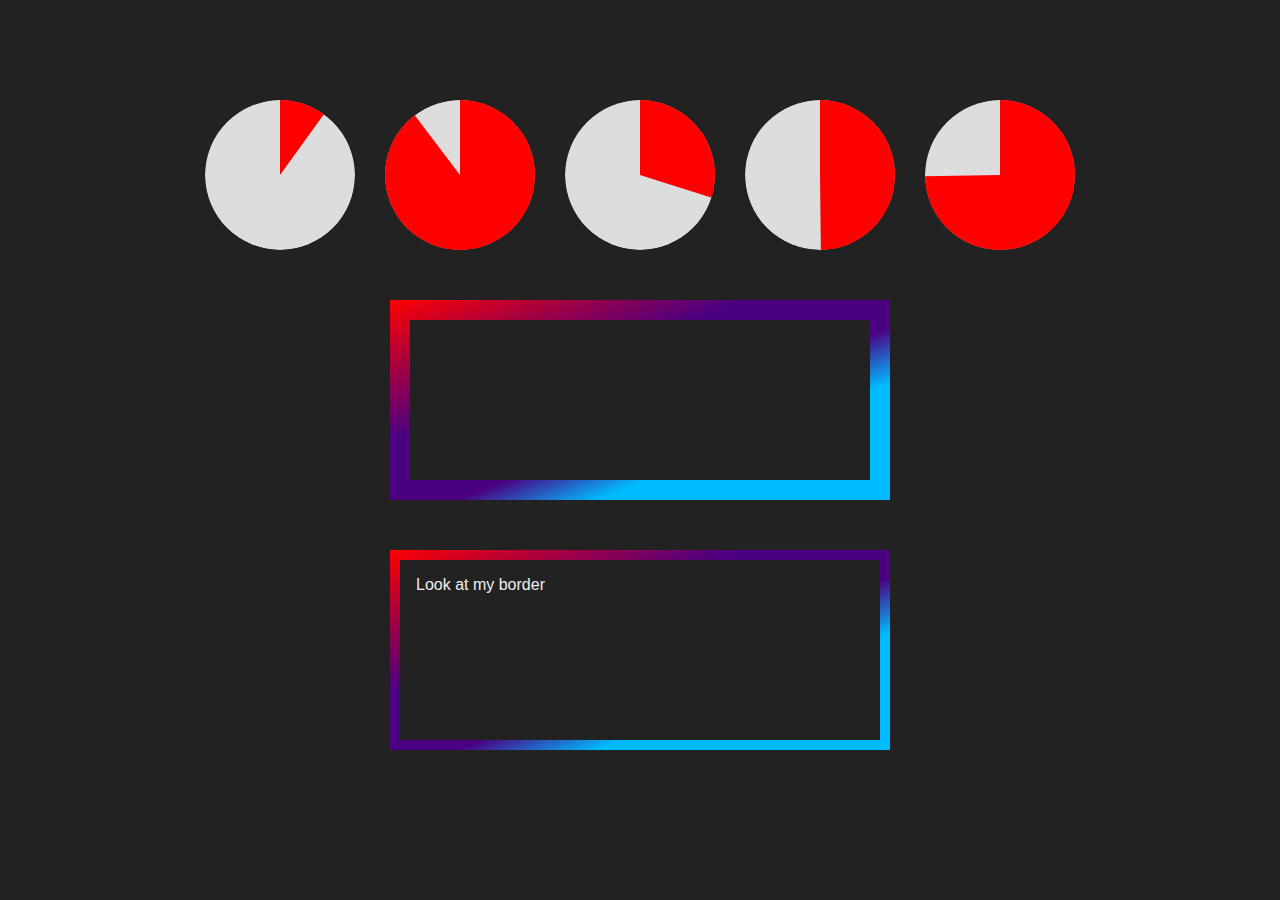
==== learnsvg.html @ e2110a4a "svg" ====
<!doctype html>
<html lang="en">
<head>
  <meta charset="UTF-8">
  <meta name="viewport"
        content="width=device-width, user-scalable=no, initial-scale=1.0, maximum-scale=1.0, minimum-scale=1.0">
  <meta http-equiv="X-UA-Compatible" content="ie=edge">
  <link rel="stylesheet" href="style/main.css">
  <title>The Power Of SVG</title>
</head>
<body>

<!-- Circles -->

<ul class="circle-list">
  <li class="circle-list__item">
    <svg viewBox="0 0 32 32">
      <circle r="16" cx="16" cy="16" stroke-dasharray="10 100"></circle>
    </svg>
  </li>

  <li class="circle-list__item">
    <svg viewBox="0 0 32 32">
      <circle r="16" cx="16" cy="16" stroke-dasharray="90 100"></circle>
    </svg>
  </li>

  <li class="circle-list__item">
    <svg viewBox="0 0 32 32">
      <circle r="16" cx="16" cy="16" stroke-dasharray="30 100"></circle>
    </svg>
  </li>

  <li class="circle-list__item">
    <svg viewBox="0 0 32 32">
      <circle r="16" cx="16" cy="16" stroke-dasharray="50 100"></circle>
    </svg>
  </li>

  <li class="circle-list__item">
    <svg viewBox="0 0 32 32">
      <circle r="16" cx="16" cy="16" stroke-dasharray="75 100"></circle>
    </svg>
  </li>
</ul>


<!-- SVG Gradients -->

<div class="gradient">
  <svg>
    <linearGradient id="g" gradientTransform="rotate(45)">
      <stop stop-color="red"></stop>
      <stop stop-color="indigo" offset=".5"></stop>
      <stop stop-color="indigo" offset=".8"></stop>
      <stop stop-color="#0bf" offset="1"></stop>
    </linearGradient>
    <rect width="100%" height="100%" style="stroke: url(#g); stroke-width: 40px; fill: none; "/>
  </svg>
</div>

<span class="gradient-box">
  Look at my border
</span>


</body>
</html>
---- style/main.css ----
.grid__item {
  border: 1px solid #888;
  border-radius: 5px;
}

* {
  margin: 0;
  box-sizing: border-box;
}

ul, ol {
  padding: 0;
  list-style: none;
}

a {
  text-decoration: none;
}

body {
  font-family: "Arial", sans-serif;
  background: #222;
  color: #f1efef;
  overflow-x: hidden;
  padding: 100px 30px;
}

.container {
  padding: 0 15px;
  max-width: 1230px;
  margin: 0 auto;
}

.grid {
  display: grid;
  grid-template-columns: repeat(auto-fill, minmax(200px, 1fr));
  grid-auto-rows: 100px;
  grid-gap: 30px;
  max-width: 1000px;
  margin: 0 auto 50px;
}
.grid__item {
  display: flex;
  justify-content: center;
  align-items: center;
  background: transparent;
}
.grid__item:first-child {
  background: #7c007c;
}
.grid__item:last-of-type {
  border-color: tomato;
}
.grid--inner__item:nth-child(1) {
  background-color: deepskyblue;
}
.grid--inner__item:nth-child(2) {
  background-color: #0099cc;
}
.grid--inner__item:nth-child(3) {
  background-color: #007399;
}
.grid--inner__item:nth-child(4) {
  background-color: #004c66;
}

.circle-list {
  display: grid;
  grid-template-columns: repeat(5, 150px);
  grid-auto-rows: 150px;
  grid-gap: 30px;
  justify-content: center;
  margin-bottom: 50px;
}
.circle-list__item > svg {
  width: inherit;
  height: inherit;
  transform: rotate(-90deg);
  border-radius: 50%;
}
.circle-list__item > svg circle {
  fill: #ddd;
  stroke: red;
  stroke-width: 32;
}

.gradient {
  width: 500px;
  height: 200px;
  margin: 0 auto 50px;
  color: deepskyblue;
}
.gradient > svg {
  width: inherit;
  height: inherit;
  fill: none;
}

.gradient-box {
  position: relative;
  display: inline-block;
  width: 500px;
  height: 200px;
  left: 50%;
  transform: translateX(-50%);
  padding: calc(10px + 1em);
  background: url('data:image/svg+xml,  <svg xmlns="http://www.w3.org/2000/svg" >      <linearGradient id="g" gradientTransform="rotate(45)">        <stop stop-color="red"></stop>        <stop stop-color="indigo" offset=".5"></stop>        <stop stop-color="indigo" offset=".8"></stop>        <stop stop-color="%230bf" offset="1"></stop>    </linearGradient>    <rect width="100%" height="100%" style="stroke: url(%23g); stroke-width: 20px; fill: none; " />  </svg>');
}

/*# sourceMappingURL=main.css.map */
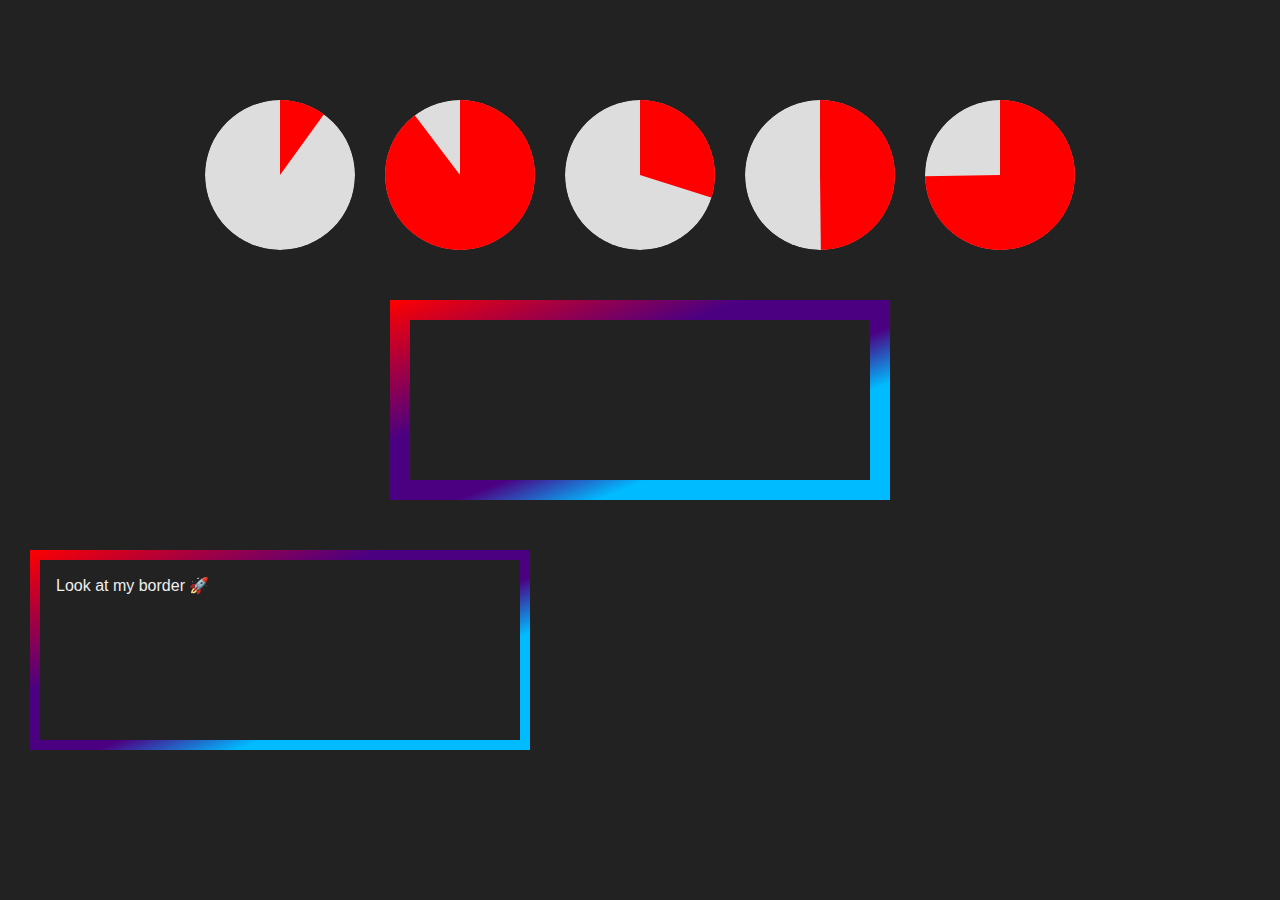
==== commit 99b9f9f4: "animations" ====
--- a/learnsvg.html
+++ b/learnsvg.html
@@ -10,8 +10,10 @@
 </head>
 <body>
 
+
+
+
 <!-- Circles -->
-
 <ul class="circle-list">
   <li class="circle-list__item">
     <svg viewBox="0 0 32 32">
@@ -46,7 +48,6 @@
 
 
 <!-- SVG Gradients -->
-
 <div class="gradient">
   <svg>
     <linearGradient id="g" gradientTransform="rotate(45)">
@@ -60,7 +61,7 @@
 </div>
 
 <span class="gradient-box">
-  Look at my border
+  Look at my border 🚀
 </span>
 
 
--- a/style/main.css
+++ b/style/main.css
@@ -88,7 +88,6 @@
   width: 500px;
   height: 200px;
   margin: 0 auto 50px;
-  color: deepskyblue;
 }
 .gradient > svg {
   width: inherit;
@@ -98,13 +97,133 @@
 
 .gradient-box {
   position: relative;
-  display: inline-block;
+  display: block;
   width: 500px;
   height: 200px;
-  left: 50%;
-  transform: translateX(-50%);
   padding: calc(10px + 1em);
   background: url('data:image/svg+xml,  <svg xmlns="http://www.w3.org/2000/svg" >      <linearGradient id="g" gradientTransform="rotate(45)">        <stop stop-color="red"></stop>        <stop stop-color="indigo" offset=".5"></stop>        <stop stop-color="indigo" offset=".8"></stop>        <stop stop-color="%230bf" offset="1"></stop>    </linearGradient>    <rect width="100%" height="100%" style="stroke: url(%23g); stroke-width: 20px; fill: none; " />  </svg>');
 }
 
+.simple-shape {
+  width: 100px;
+  height: 100px;
+  display: inline-block;
+  margin: 50px;
+}
+
+.one {
+  background-color: #ffaabb;
+  animation: simple-square-to-circle 2s 0s linear infinite alternate;
+}
+
+@keyframes simple-square-to-circle {
+  100% {
+    border-radius: 50%;
+  }
+}
+.two {
+  background-color: #aabbff;
+  animation: simple-rotate 2s 2s linear infinite alternate;
+}
+
+@keyframes simple-rotate {
+  100% {
+    transform: rotate(360deg);
+  }
+}
+.three {
+  background-color: #00ddcc;
+  animation: simple-scale 1s 1s linear infinite alternate;
+}
+
+@keyframes simple-scale {
+  100% {
+    transform: scale(1.5);
+  }
+}
+.four {
+  background-color: #c7e1ba;
+  animation: simple-move 2s 2s linear infinite alternate;
+}
+
+@keyframes simple-move {
+  100% {
+    transform: translate(50px, 0);
+  }
+}
+/*------------*/
+@keyframes typing {
+  from {
+    width: 0;
+  }
+}
+@keyframes caret {
+  50% {
+    border-right-color: transparent;
+  }
+}
+.text-animation {
+  margin-bottom: 100px;
+}
+.text-animation h1 {
+  font: bold 32px Courier, monospace;
+  width: 15ch;
+  white-space: nowrap;
+  overflow: hidden;
+  border-right: 0.05em solid;
+  animation: typing 3s steps(15), caret 1s steps(1) infinite;
+}
+
+/*------------*/
+@keyframes panoramic {
+  to {
+    background-position: 100% 0;
+  }
+}
+/*------------*/
+.panoramic {
+  width: 500px;
+  height: 300px;
+  margin: 0 auto 100px;
+  background: url("https://picsum.photos/1024/400");
+  background-size: auto 100%;
+  animation: panoramic 3s linear infinite alternate;
+  animation-play-state: paused;
+}
+.panoramic:hover {
+  animation-play-state: running;
+}
+
+/*------------*/
+@keyframes spin {
+  from {
+    transform: rotate(0turn) translateY(-150px) translateY(50%) rotate(1turn);
+  }
+  to {
+    transform: rotate(1turn) translateY(-150px) translateY(50%) rotate(0turn);
+  }
+}
+.avatar {
+  animation: spin 3s infinite linear;
+}
+
+/* Anything below this is just styling */
+.avatar {
+  display: block;
+  width: 50px;
+  margin: calc(50% - 25px) auto 0;
+  border-radius: 50%;
+  overflow: hidden;
+}
+
+.path {
+  width: 300px;
+  height: 300px;
+  padding: 20px;
+  margin: 100px auto;
+  border-radius: 50%;
+  background: #fb3;
+  box-sizing: content-box;
+}
+
 /*# sourceMappingURL=main.css.map */
